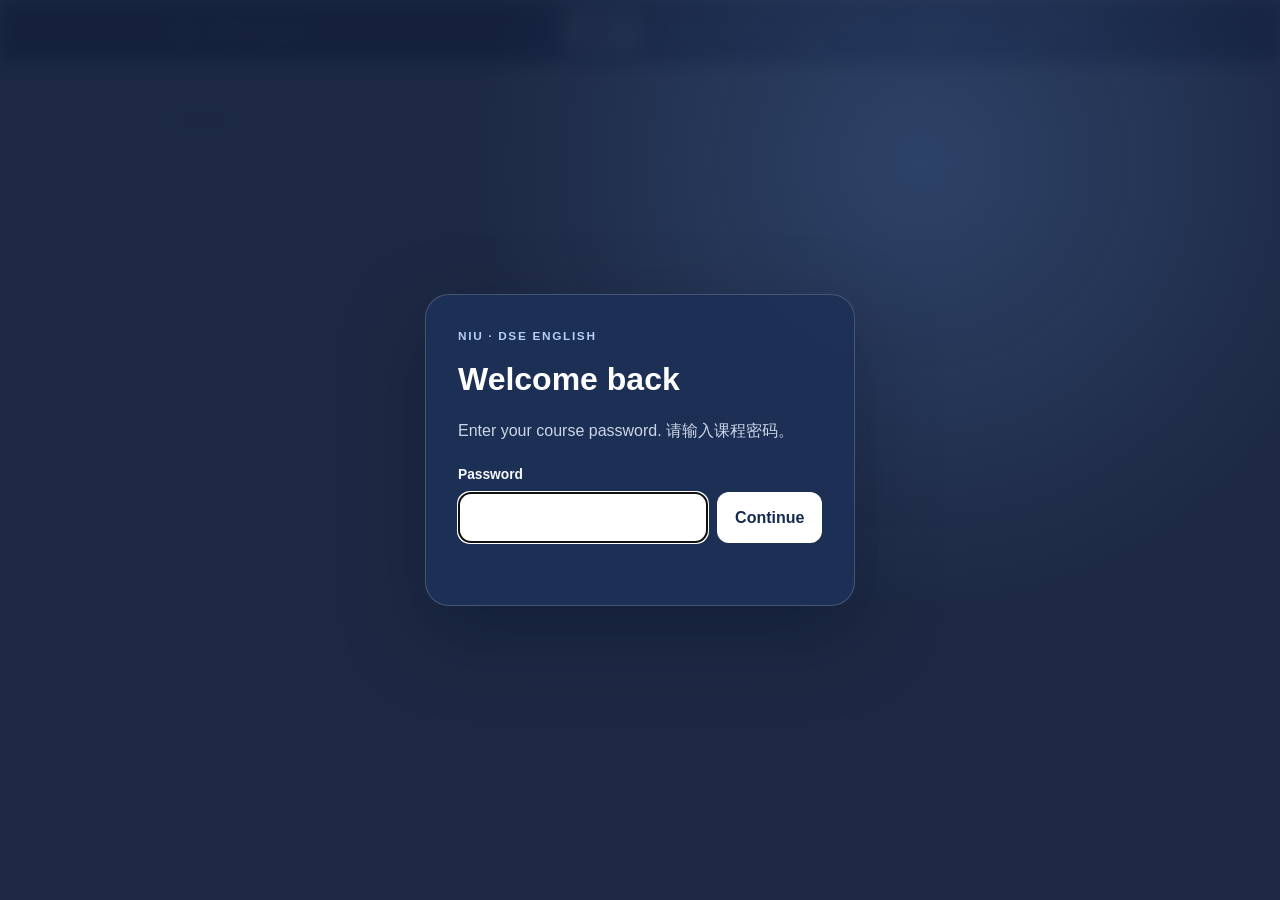
==== class/index.html @ cf3ea7a2 "Class 02: Extra Practice grammar section (book PDFs, weekly units, hand-in window), class handout im" ====
<!doctype html><html lang="en" class="access-pending"><head><meta charset="utf-8"><meta name="viewport" content="width=device-width,initial-scale=1"><title>Class · Niu · DSE English</title><link rel="icon" href="data:,"><meta name="robots" content="noindex,nofollow,noarchive"><link rel="stylesheet" href="../assets/gate.css?v=20261022a"><link rel="stylesheet" href="../assets/portal.css?v=20261023a"><link rel="stylesheet" href="../assets/print.css?v=20261022e"><script src="../assets/config.js?v=20261022a"></script><script src="../assets/gate.js?v=20261022a" defer></script><script src="../assets/app.js?v=20261022c" defer></script><script src="../assets/print.js?v=20261022e" defer></script><script src="../assets/class.js?v=20261023a" defer></script></head><body data-root="../" data-page="home"><main class="nd-page" id="app"><p class="nd-loading">Loading…</p></main></body></html>
---- assets/gate.css ----
html.access-pending body { visibility: hidden; }

body.access-locked { overflow: hidden; }
body.access-locked > *:not(.access-gate) {
  pointer-events: none;
  user-select: none;
  filter: blur(9px);
}

.access-gate {
  position: fixed;
  z-index: 9999;
  inset: 0;
  display: grid;
  place-items: center;
  padding: 22px;
  background:
    radial-gradient(circle at 72% 18%, rgba(88, 132, 196, .28), transparent 28rem),
    rgba(20, 33, 61, .96);
}

.access-card {
  width: min(430px, 100%);
  padding: 32px;
  border: 1px solid rgba(255,255,255,.18);
  border-radius: 24px;
  color: #f7f9fd;
  background: rgba(30, 48, 86, .96);
  box-shadow: 0 28px 80px rgba(4, 15, 35, .34);
}
.access-card .access-kicker {
  margin: 0 0 .5rem;
  color: #b7cdf2;
  font-size: .74rem;
  font-weight: 850;
  letter-spacing: .14em;
  text-transform: uppercase;
}
.access-card h1 { margin: 0; max-width: none; color: #fff; font-size: 2rem; }
.access-card > p { margin: .8rem 0 1.25rem; color: #cbd7e8; }
.access-card label { display: block; margin-bottom: .4rem; font-size: .86rem; font-weight: 800; }
.access-row { display: grid; grid-template-columns: minmax(0, 1fr) auto; gap: .6rem; }
.access-row input {
  width: 100%;
  min-height: 48px;
  border: 1px solid #8ca5c7;
  border-radius: 12px;
  padding: .72rem .85rem;
  color: #14243f;
  background: #fff;
  font: inherit;
}
.access-row button {
  min-height: 48px;
  border: 0;
  border-radius: 12px;
  padding: 0 1.1rem;
  color: #142a4f;
  background: #fff;
  font: inherit;
  font-weight: 800;
  cursor: pointer;
}
.access-error { min-height: 1.5em; margin: .55rem 0 0 !important; color: #ffd59a !important; font-size: .88rem; }

@media (max-width: 480px) {
  .access-card { padding: 26px 22px; }
  .access-row { grid-template-columns: 1fr; }
  .access-row button { width: 100%; }
}

@media print {
  .access-gate { display: none !important; }
}
---- assets/portal.css ----
/* Niu learner site · home, class records, practice and mock, task player, mistake log, vocabulary. */
:root { --ink: #1c2740; --muted: #5b6780; --paper: #f4f6fa; --surface: #fff; --line: #d6deeb; --accent: #2b5aa6; --accent-soft: #e6eefa; --warn: #8a611c; --warn-soft: #faf1dc; --good: #1f6b43; --good-soft: #e3f2e8; --bad: #9a2f2f; --bad-soft: #f8e7e5; }
* { box-sizing: border-box; }
[hidden] { display: none !important; }
html { scroll-behavior: smooth; }
body { margin: 0; color: var(--ink); background: var(--paper); font: 16px/1.6 -apple-system, BlinkMacSystemFont, "Segoe UI", "PingFang SC", "Microsoft YaHei", Arial, sans-serif; }
a { color: var(--accent); }
button, input, textarea, select { font: inherit; color: inherit; }

/* Header */
.nd-top { background: var(--ink); color: #fff; }
.nd-top-inner { max-width: 980px; margin: 0 auto; padding: 10px 20px; display: flex; flex-wrap: wrap; justify-content: space-between; align-items: center; gap: 8px 18px; }
.nd-brand { color: #fff; text-decoration: none; font-weight: 800; letter-spacing: .01em; }
.nd-brand span { color: #b7cdf2; font-weight: 600; }
.nd-nav { display: flex; flex-wrap: wrap; gap: 4px; }
.nd-nav a { display: flex; flex-direction: column; padding: 6px 12px; border-radius: 10px; color: #dbe5f5; text-decoration: none; font-size: 14px; font-weight: 700; line-height: 1.25; }
.nd-nav a small { font-size: 11px; font-weight: 600; opacity: .75; }
.nd-nav a:hover { background: rgba(255,255,255,.1); }
.nd-nav a[aria-current="page"] { background: #fff; color: var(--ink); }
.nd-preview { margin: 0; padding: 6px 20px; background: var(--warn-soft); color: var(--warn); font-size: 13px; font-weight: 700; text-align: center; }

/* Page */
.nd-page { max-width: 980px; margin: 0 auto; padding: 28px 20px 90px; }
.nd-back { margin: 0 0 18px; font-size: 14px; }
.nd-back a { text-decoration: none; font-weight: 700; }
.nd-kicker { margin: 0; color: var(--accent); font-size: 12px; font-weight: 800; letter-spacing: .14em; text-transform: uppercase; }
.nd-page h1 { margin: 6px 0 8px; font-size: clamp(26px, 5vw, 38px); line-height: 1.14; letter-spacing: -.02em; }
.nd-lead { margin: 0 0 8px; color: var(--muted); }
.nd-section { margin: 30px 0 0; padding: 24px 0 0; border-top: 2px solid var(--line); }
.nd-section > h2 { margin: 0 0 14px; font-size: 22px; }
.nd-section > h2 small { color: var(--muted); font-size: 14px; font-weight: 600; margin-left: 6px; }
.nd-sub { margin: 22px 0 10px; font-size: 16px; color: var(--muted); }
.nd-paper { margin: 14px 0; border: 1px solid var(--line); border-radius: 12px; padding: 4px 14px 10px; background: var(--surface); }
.nd-paper > summary { display: flex; align-items: center; justify-content: space-between; gap: 10px; cursor: pointer; list-style: none; }
.nd-paper > summary::-webkit-details-marker { display: none; }
.nd-paper > summary .nd-sub { margin: 10px 0; color: var(--ink); }
.nd-paper > summary::after { content: '▸'; color: var(--muted); }
.nd-paper[open] > summary::after { content: '▾'; }
.nd-paper-count { min-width: 26px; padding: 1px 8px; border-radius: 999px; background: var(--line); color: var(--muted); font-size: 12px; text-align: center; }
.nd-part { margin: 14px 0 8px; font-size: 14px; color: var(--muted); letter-spacing: .02em; }
.nd-empty { margin: 0; padding: 16px 18px; border: 1px dashed var(--line); border-radius: 12px; background: var(--surface); color: var(--muted); }
.nd-note { color: var(--muted); font-size: 14px; }
.nd-loading { color: var(--muted); }

/* Cards */
/* Tasks are listed one per row (the teacher prefers a vertical list to a card grid). */
.nd-cards { display: flex; flex-direction: column; border: 1px solid var(--line); border-radius: 12px; background: var(--surface); overflow: hidden; }
.nd-card { position: relative; display: grid; grid-template-columns: minmax(0, 1fr) auto; grid-template-areas: "kind go" "title go" "meta go"; column-gap: 14px; row-gap: 3px; padding: 12px 16px; border-bottom: 1px solid var(--line); min-width: 0; color: var(--ink); }
.nd-card:last-child { border-bottom: 0; }
.nd-card-link { text-decoration: none; }
.nd-card-link:hover { background: var(--accent-soft); }
.nd-card.is-locked { opacity: .65; }
.nd-card-kind { grid-area: kind; color: var(--accent); font-size: 11.5px; font-weight: 800; letter-spacing: .06em; text-transform: uppercase; }
.nd-card h3 { grid-area: title; margin: 0; font-size: 16px; line-height: 1.35; }
.nd-meta { grid-area: meta; margin: 0; color: var(--muted); font-size: 13.5px; display: flex; flex-wrap: wrap; gap: 6px; align-items: center; }
.nd-go { grid-area: go; align-self: center; color: var(--accent); font-weight: 800; font-size: 14px; white-space: nowrap; }
.nd-pill { display: inline-flex; padding: 2px 9px; border-radius: 999px; font-size: 12px; font-weight: 800; background: #edf1f7; color: var(--muted); }
.nd-pill.good { background: var(--good-soft); color: var(--good); }
.nd-pill.warn { background: var(--warn-soft); color: var(--warn); }
.nd-pill.bad { background: var(--bad-soft); color: var(--bad); }
.nd-tiles { display: flex; flex-direction: column; margin-top: 18px; border: 1px solid var(--line); border-radius: 12px; background: var(--surface); overflow: hidden; }
.nd-tile { display: grid; grid-template-columns: 64px minmax(0, 1fr); grid-template-areas: "num title" "num sub"; column-gap: 12px; align-items: center; padding: 12px 16px; border-bottom: 1px solid var(--line); color: var(--ink); text-decoration: none; }
.nd-tile:last-child { border-bottom: 0; }
.nd-tile:hover { background: var(--accent-soft); }
.nd-tile strong { grid-area: title; font-size: 16px; }
.nd-tile span { grid-area: sub; color: var(--muted); font-size: 13.5px; }
.nd-tile b { grid-area: num; color: var(--accent); font-size: 24px; line-height: 1.1; text-align: center; }

/* Buttons */
.nd-btn { display: inline-flex; flex-direction: column; align-items: flex-start; justify-content: center; min-height: 44px; padding: 7px 14px; border: 1px solid var(--accent); border-radius: 10px; background: var(--accent); color: #fff; font-size: 15px; font-weight: 750; line-height: 1.2; text-decoration: none; cursor: pointer; }
.nd-btn small { font-size: 12px; font-weight: 600; opacity: .85; margin-top: 2px; }
.nd-btn.alt { background: #fff; color: var(--accent); }
.nd-btn.quiet { border-color: var(--line); background: #fff; color: var(--ink); font-weight: 650; }
.nd-btn.danger { border-color: var(--bad); background: var(--bad); }
.nd-btn:hover { filter: brightness(1.06); }
.nd-btn:disabled, .nd-btn[aria-disabled="true"] { opacity: .5; cursor: default; filter: none; }
.nd-btn:focus-visible, .nd-log a:focus-visible, .nd-card-link:focus-visible, summary:focus-visible, .nd-chip:focus-visible { outline: 3px solid #d39a2b; outline-offset: 2px; }
.nd-actions { display: flex; flex-wrap: wrap; gap: 8px; margin-top: 8px; align-items: center; }
.nd-msg { min-height: 1.4em; margin: 8px 0 0; font-size: 14px; color: var(--muted); }
.nd-msg.error { color: var(--bad); }
.nd-msg.success { color: var(--good); font-weight: 700; }
.nd-progress { height: 6px; margin-top: 8px; border-radius: 99px; background: #e2e8f2; overflow: hidden; }
.nd-progress i { display: block; height: 100%; width: 0; background: var(--accent); transition: width .2s; }

/* Home: Class Logbook */
.nd-log { display: grid; gap: 10px; margin: 0; padding: 0; list-style: none; }
.nd-log a { display: grid; grid-template-columns: auto minmax(0, 1fr) auto; gap: 14px; align-items: center; padding: 16px 18px; border: 1px solid var(--line); border-radius: 14px; background: var(--surface); color: var(--ink); text-decoration: none; }
.nd-log a:hover { border-color: var(--accent); }
.nd-log .num { display: grid; place-items: center; width: 52px; height: 52px; border-radius: 12px; background: var(--accent-soft); color: var(--accent); font-weight: 850; font-size: 18px; }
.nd-log strong { display: block; font-size: 17px; }
.nd-log .date { display: block; color: var(--muted); font-size: 14px; }
.nd-log .go { color: var(--accent); font-weight: 800; }

/* Class page and rich text */
.nd-fold { border: 1px solid var(--line); border-radius: 14px; background: var(--surface); }
.nd-fold + .nd-fold { margin-top: 10px; }
.nd-fold > summary { padding: 14px 18px; cursor: pointer; font-weight: 750; }
.nd-fold > summary small { margin-right: 10px; color: var(--accent); font-size: 12px; font-weight: 800; letter-spacing: .08em; text-transform: uppercase; }
.nd-fold-body { padding: 0 18px 18px; }
.nd-rich h3 { margin: 22px 0 6px; font-size: 18px; }
.nd-rich h4 { margin: 18px 0 6px; font-size: 16px; }
.nd-rich p, .nd-rich ul, .nd-rich ol { margin: 8px 0; }
.nd-rich > :first-child { margin-top: 0; }
.nd-example { padding: 10px 14px; border-left: 3px solid var(--accent); border-radius: 0 8px 8px 0; background: var(--accent-soft); font-family: Georgia, "Times New Roman", serif; }
.nd-notes { margin: 8px 0 0; padding: 14px 16px; border-radius: 10px; background: #f7f9fc; border: 1px solid var(--line); font: 15px/1.6 ui-monospace, SFMono-Regular, Menlo, monospace; white-space: pre-wrap; overflow-wrap: anywhere; }
.nd-table { border-collapse: collapse; width: 100%; max-width: 560px; }
.nd-table th, .nd-table td { padding: 7px 12px; border: 1px solid var(--line); text-align: left; vertical-align: top; }
.nd-table th { width: 44%; background: #f7f9fc; font-weight: 700; }
.nd-memo { padding: 12px 16px; border: 1px solid var(--line); border-radius: 10px; background: #fbfcfe; }
.nd-prompt { margin: 10px 0; padding: 14px 18px; border-left: 4px solid var(--accent); border-radius: 0 10px 10px 0; background: var(--surface); font-family: Georgia, "Times New Roman", serif; font-size: 17px; }
.nd-prompt p { margin: 8px 0; }

/* Task player */
.nd-taskbar { position: sticky; top: 0; z-index: 20; display: flex; flex-wrap: wrap; gap: 6px 16px; align-items: center; margin: 14px -20px 18px; padding: 10px 20px; border-top: 1px solid var(--line); border-bottom: 1px solid var(--line); background: rgba(244,246,250,.96); font-size: 14px; color: var(--muted); }
.nd-taskbar b { color: var(--ink); }
.nd-taskbar .grow { flex: 1; }
.nd-banner { margin: 0 0 16px; padding: 14px 18px; border-radius: 12px; background: var(--good-soft); color: var(--good); font-weight: 700; }
.nd-banner.warn { background: var(--warn-soft); color: var(--warn); }
.nd-banner.bad { background: var(--bad-soft); color: var(--bad); }
.nd-banner small { display: block; font-weight: 500; color: var(--ink); margin-top: 4px; }
.nd-block { margin: 16px 0; }
.nd-block.nd-rich { padding: 18px 20px; border: 1px solid var(--line); border-radius: 14px; background: var(--surface); }
.nd-audio { padding: 16px 18px; border: 1px solid var(--line); border-radius: 14px; background: var(--surface); }
.nd-audio-head { display: flex; flex-wrap: wrap; gap: 8px; align-items: center; margin-bottom: 10px; font-weight: 750; }
.nd-audio audio, .nd-speak audio { width: 100%; margin-top: 4px; }
.nd-once { display: flex; flex-wrap: wrap; align-items: center; gap: 10px 14px; }
.nd-once .nd-progress { flex: 1 1 200px; height: 10px; margin: 0; }
.nd-pages > summary { cursor: pointer; font-weight: 750; padding: 12px 18px; }
.nd-pages { border: 1px solid var(--line); border-radius: 14px; background: var(--surface); }
.nd-pages-body { padding: 0 12px 12px; }
.nd-pages-body img { display: block; width: 100%; max-width: 860px; margin: 0 auto 10px; border: 1px solid var(--line); border-radius: 6px; }

.nd-q { margin: 12px 0; padding: 16px 18px; border: 1px solid var(--line); border-radius: 14px; background: var(--surface); }
.nd-q legend, .nd-q .nd-prompt-line { padding: 0; margin: 0 0 10px; font-weight: 650; }
fieldset.nd-q { min-width: 0; }
.nd-n { display: inline-grid; place-items: center; min-width: 28px; height: 28px; margin-right: 8px; padding: 0 7px; border-radius: 8px; background: var(--accent-soft); color: var(--accent); font-size: 13px; font-weight: 850; vertical-align: middle; }
.nd-optional { margin-left: 6px; color: var(--muted); font-size: 13px; font-weight: 600; }
.nd-opt { display: flex; gap: 10px; align-items: flex-start; padding: 9px 12px; margin: 6px 0; border: 1px solid var(--line); border-radius: 10px; cursor: pointer; }
.nd-opt:has(input:checked) { border-color: var(--accent); background: var(--accent-soft); }
.nd-opt input { margin-top: 5px; }
.nd-letter { font-weight: 800; color: var(--accent); }
.nd-gap { display: flex; align-items: baseline; gap: 4px; }
.nd-gap-line { flex: 1; line-height: 2.3; }
.nd-gap input { width: min(100%, 22em); padding: 5px 9px; border: 0; border-bottom: 2px solid var(--accent); border-radius: 6px 6px 0 0; background: #f4f7fc; }
.nd-q textarea, .nd-q input[type=text] { max-width: 100%; }
.nd-q textarea { display: block; width: 100%; padding: 10px 12px; border: 1px solid var(--line); border-radius: 10px; line-height: 1.7; resize: vertical; background: #fff; }
.nd-q textarea:focus, .nd-gap input:focus, .nd-field input:focus, .nd-field textarea:focus { outline: 2px solid var(--accent); outline-offset: 1px; }
.nd-q :disabled { background: #f1f3f7; color: var(--ink); opacity: 1; -webkit-text-fill-color: var(--ink); }
.nd-count { margin: 6px 0 0; color: var(--muted); font-size: 13px; text-align: right; }
.nd-count.ok { color: var(--good); font-weight: 700; }
.nd-or { margin: 14px 0; text-align: center; color: var(--muted); font-size: 13px; font-weight: 800; letter-spacing: .1em; }

/* Recorder and uploads */
.nd-speak-panel { display: grid; gap: 10px; }
.nd-speak-hidden { color: var(--muted); font-style: italic; font-weight: 500; }
.nd-rec { display: flex; flex-wrap: wrap; align-items: center; gap: 10px 14px; padding: 12px 14px; border-radius: 12px; background: var(--bad-soft); }
.nd-rec-dot { width: 14px; height: 14px; border-radius: 50%; background: #c62828; animation: nd-pulse 1s infinite; }
@keyframes nd-pulse { 50% { opacity: .25; } }
.nd-rec-time { font: 700 20px/1 ui-monospace, SFMono-Regular, Menlo, monospace; }
.nd-level { flex: 1 1 120px; height: 8px; border-radius: 99px; background: rgba(0,0,0,.1); overflow: hidden; }
.nd-level i { display: block; height: 100%; width: 0; background: #c62828; }
.nd-prep { padding: 12px 14px; border-radius: 12px; background: var(--warn-soft); color: var(--warn); font-weight: 700; display: flex; flex-wrap: wrap; gap: 10px 14px; align-items: center; }
.nd-saved { display: flex; flex-wrap: wrap; gap: 8px; align-items: center; font-size: 14px; }
.nd-filepick { position: relative; overflow: hidden; }
.nd-filepick input { position: absolute; inset: 0; width: 100%; height: 100%; opacity: 0; cursor: pointer; }
.nd-drop { display: grid; place-items: center; gap: 4px; padding: 20px 14px; border: 2px dashed #b9c8de; border-radius: 12px; background: #fbfcfe; text-align: center; cursor: pointer; position: relative; }
.nd-drop input { position: absolute; width: 1px; height: 1px; opacity: 0; }
.nd-drop strong { font-size: 15px; }
.nd-drop span { color: var(--muted); font-size: 13px; }
.nd-files { display: grid; gap: 4px; margin: 0 0 10px; padding: 0; list-style: none; font-size: 14px; }
.nd-files li { display: flex; justify-content: space-between; align-items: center; gap: 10px; padding: 6px 10px; border-radius: 8px; background: #f1f4f9; }
.nd-files li span:first-child { overflow-wrap: anywhere; }
.nd-linkbtn { border: 0; background: none; padding: 0; color: var(--accent); font-weight: 700; cursor: pointer; text-decoration: underline; }

/* Feedback */
.nd-verdict { margin: 12px 0 0; padding: 10px 14px; border-radius: 10px; background: #f4f7fc; font-size: 15px; }
.nd-verdict.correct { background: var(--good-soft); }
.nd-verdict.wrong, .nd-verdict.blank { background: var(--bad-soft); }
.nd-verdict.partial { background: var(--warn-soft); }
.nd-verdict.evaluated { background: #eef3fb; border-left: 4px solid var(--accent); }
.nd-verdict p { margin: 4px 0; }
.nd-verdict .label { font-weight: 800; }
.nd-result { margin: 0 0 18px; padding: 18px 20px; border: 1px solid var(--line); border-radius: 14px; background: var(--surface); }
.nd-result h2 { margin: 0 0 6px; font-size: 20px; }
.nd-score { font-size: 28px; font-weight: 850; color: var(--accent); }
.nd-pre { white-space: pre-wrap; overflow-wrap: anywhere; }
.nd-submit { margin-top: 26px; padding-top: 20px; border-top: 2px solid var(--line); }

/* Mistake log */
.nd-chips { display: flex; flex-wrap: wrap; gap: 8px; margin: 14px 0 0; }
.nd-chip { padding: 6px 14px; border: 1px solid var(--line); border-radius: 999px; background: var(--surface); font-size: 14px; font-weight: 700; cursor: pointer; }
.nd-chip[aria-pressed="true"] { border-color: var(--accent); background: var(--accent); color: #fff; }
.nd-mistake { margin: 12px 0; padding: 16px 18px; border: 1px solid var(--line); border-left: 4px solid var(--bad); border-radius: 12px; background: var(--surface); }
.nd-mistake.is-cleared { border-left-color: var(--good); }
.nd-mistake h3 { margin: 0 0 4px; font-size: 16px; }
.nd-mistake .ctx { margin: 8px 0; }
.nd-mistake dl { display: grid; grid-template-columns: auto minmax(0, 1fr); gap: 4px 12px; margin: 10px 0; }
.nd-mistake dt { color: var(--muted); font-size: 13px; font-weight: 800; }
.nd-mistake dd { margin: 0; white-space: pre-wrap; overflow-wrap: anywhere; }
.nd-mistake dd.bad { color: var(--bad); }
.nd-mistake dd.good { color: var(--good); font-weight: 650; }
.nd-retry { display: flex; flex-wrap: wrap; gap: 8px; align-items: flex-start; margin-top: 10px; }
.nd-retry textarea, .nd-retry input { flex: 1 1 260px; min-height: 44px; padding: 9px 12px; border: 1px solid var(--line); border-radius: 10px; }

/* Vocabulary */
.nd-field { display: block; font-size: 13px; font-weight: 700; color: var(--muted); }
.nd-field input, .nd-field textarea { display: block; width: 100%; margin-top: 4px; padding: 9px 12px; border: 1px solid var(--line); border-radius: 10px; font-size: 15px; font-weight: 400; color: var(--ink); background: #fff; }
.nd-form { display: grid; grid-template-columns: repeat(auto-fit, minmax(220px, 1fr)); gap: 12px; padding: 16px 18px; border: 1px solid var(--line); border-radius: 14px; background: var(--surface); }
.nd-form .wide { grid-column: 1 / -1; }
.nd-search { width: 100%; max-width: 360px; padding: 9px 14px; border: 1px solid var(--line); border-radius: 999px; background: #fff; }
.nd-wordtable { width: 100%; border-collapse: collapse; margin: 8px 0; font-size: 14.5px; background: var(--surface); border: 1px solid var(--line); border-radius: 10px; overflow: hidden; }
.nd-wordtable th, .nd-wordtable td { padding: 8px 10px; border-bottom: 1px solid var(--line); text-align: left; vertical-align: top; }
.nd-wordtable th { background: var(--paper); font-size: 12.5px; color: var(--muted); }
.nd-wordtable td.ex { color: var(--muted); font-family: Georgia, "Times New Roman", serif; }
.nd-wordtable small { color: var(--muted); }
.nd-wordtable .ck { width: 64px; text-align: center; white-space: nowrap; }
.nd-wordtable .ck input, .nd-check input { width: 18px; height: 18px; vertical-align: middle; accent-color: var(--accent); }
.nd-wordtable tr.is-known td:not(.ck) { color: var(--muted); }
.nd-wordtable tr.is-known strong { text-decoration: line-through; text-decoration-color: rgba(0,0,0,.25); }
.nd-check { display: inline-flex; gap: 6px; align-items: center; cursor: pointer; }
@media (max-width: 640px) { .nd-wordtable thead { display: none; } .nd-wordtable tr { display: block; padding: 8px 10px; border-bottom: 1px solid var(--line); } .nd-wordtable td { display: block; padding: 2px 0; border: 0; } .nd-wordtable td.ck { float: right; width: auto; margin-left: 10px; } }
.nd-words { display: grid; gap: 8px; margin: 0; padding: 0; list-style: none; }
.nd-word { display: grid; grid-template-columns: minmax(0, 1fr) auto; gap: 4px 14px; padding: 12px 16px; border: 1px solid var(--line); border-radius: 12px; background: var(--surface); }
.nd-word.is-known { background: #f6f8fb; }
.nd-word.is-known .w { color: var(--muted); }
.nd-word .w { font-size: 17px; font-weight: 800; }
.nd-word .pos { color: var(--muted); font-size: 13px; font-style: italic; margin: 0 6px; }
.nd-word .ex { grid-column: 1 / -1; color: var(--muted); font-family: Georgia, "Times New Roman", serif; }
.nd-word .tools { display: flex; gap: 12px; align-items: center; font-size: 13px; }
.nd-word label { display: inline-flex; gap: 5px; align-items: center; font-weight: 700; color: var(--muted); cursor: pointer; }

@media (max-width: 600px) {
  .nd-page { padding: 20px 16px 80px; }
  .nd-taskbar { margin: 12px -16px 16px; padding: 8px 16px; }
  .nd-log a { grid-template-columns: auto minmax(0, 1fr); }
  .nd-log .go { display: none; }
  .nd-top-inner { padding: 8px 12px; }
  .nd-nav { flex-wrap: nowrap; width: 100%; overflow-x: auto; gap: 2px; }
  .nd-nav a { padding: 6px 9px; font-size: 13px; white-space: nowrap; }
  .nd-nav a small { display: none; }
  .nd-actions .nd-btn { flex: 1 1 140px; }
  .nd-q, .nd-block.nd-rich { padding: 14px; }
}
@media print {
  .nd-top, .nd-preview, .nd-taskbar, .nd-actions, .nd-submit, .nd-back, .nd-audio, .nd-speak-panel, .nd-drop, .nd-chips, .nd-retry, .no-print { display: none !important; }
  body { background: #fff; }
  .nd-q, .nd-block.nd-rich, .nd-fold { border-color: #999; break-inside: avoid; }
  details.nd-fold > .nd-fold-body { display: block; }
}

/* Questions as web pages (2026-10-16): typed sheets, folded documents, figures */
.nd-block.nd-sheet { padding: 2px 4px; border: 0; background: none; }
.nd-block.nd-sheet h3 { margin-top: 6px; }
.nd-given { text-decoration: underline; font-style: italic; }
.nd-paper-mode [data-blocks] .nd-file { display: none; }
.nd-paper-reviewed > textarea, .nd-paper-reviewed > input { display: none; }
.nd-paper-reviewed .nd-gap-line > input { display: none; }
.nd-error-span { color: #b42318; text-decoration: underline wavy; }
.nd-fix-span { color: #175cd3; }
.nd-file-preview { width: min(92vw, 1000px); max-height: 90vh; border: 1px solid var(--line); border-radius: 12px; }
.nd-file-preview img { display: block; max-width: 100%; height: auto; }
.nd-file-preview iframe { display: block; width: 100%; height: 70vh; border: 0; }
.nd-file-preview::backdrop { background: #0008; }
.nd-doc { border: 1px solid var(--line); border-radius: 14px; background: var(--surface); }
.nd-doc > summary { cursor: pointer; font-weight: 750; padding: 12px 18px; }
.nd-doc-body { padding: 0 20px 18px; }
.nd-rich table { border-collapse: collapse; width: 100%; margin: 8px 0; }
.nd-rich th, .nd-rich td { border: 1px solid var(--line); padding: 6px 10px; text-align: left; vertical-align: top; overflow-wrap: anywhere; }
.nd-figure .nd-pages-body img { max-width: 620px; }
/* Reading passages keep the paper's printed lines: one <li> per printed line, data-n where a number is printed */
.nd-lines { list-style: none; margin: 8px 0 12px; padding: 0 0 0 3.2em; }
.nd-lines li { position: relative; line-height: 1.75; }
.nd-lines li.nd-pstart { margin-top: 0.7em; }
.nd-lines li[data-n]::before { content: attr(data-n); position: absolute; left: -3.2em; width: 2.4em; text-align: right; color: var(--muted); font-size: 0.85em; font-variant-numeric: tabular-nums; }
.nd-doc-body .nd-src { color: var(--muted); font-size: 13px; }
.nd-rich figure { margin: 10px 0; }
@media (max-width: 600px) { .nd-lines { padding-left: 2.4em; } .nd-lines li[data-n]::before { left: -2.4em; width: 1.8em; } }

/* Extra Practice · Grammar (2026-10-23): weekly units, hand-in window, records and the in-page file viewer. */
.nd-list { list-style: none; margin: 8px 0; padding: 0; }
.nd-list > li { display: flex; justify-content: space-between; align-items: center; gap: 12px; padding: 10px 0; border-top: 1px solid var(--line); }
.nd-list > li:first-child { border-top: 0; }
.nd-list small { color: var(--muted); }
.nd-records > li { display: block; }
.nd-record-head { display: flex; flex-wrap: wrap; align-items: center; gap: 8px; }
.nd-viewer { margin: 14px 0; border: 1px solid var(--line); border-radius: 14px; background: var(--surface); overflow: hidden; }
.nd-viewer-head { display: flex; justify-content: space-between; align-items: center; gap: 10px; padding: 10px 14px; border-bottom: 1px solid var(--line); }
.nd-viewer iframe { display: block; width: 100%; height: 78vh; border: 0; background: #fff; }
.nd-viewer img { display: block; max-width: 100%; margin: 0 auto; }
.nd-rich img.nd-page-img { display: block; width: 100%; max-width: 860px; margin: 8px auto 12px; border: 1px solid var(--line); border-radius: 6px; background: #fff; min-height: 80px; }
/* Forum-style reading text with line numbers (2021 Text 4), typed from the paper. */
.nd-forum-wrap { overflow-x: auto; margin: 10px 0 16px; }
.nd-forum { width: 100%; border-collapse: collapse; font-size: 15px; line-height: 1.45; }
.nd-forum th, .nd-forum td { vertical-align: top; padding: 2px 8px; text-align: left; }
.nd-forum th.subj { font-weight: 800; padding-top: 8px; }
.nd-forum th.uh, .nd-forum th.ph { font-size: 12px; color: var(--muted); border-bottom: 1px solid var(--line); }
.nd-forum td.user { width: 118px; font-weight: 700; font-size: 13px; }
.nd-forum td.lnno { width: 28px; text-align: right; color: var(--muted); font-size: 12px; }
.nd-forum tr.first td { border-top: 1px solid var(--line); padding-top: 8px; }
---- assets/print.css ----
/* Compact paper layout; printing changes neither stored answers nor release gates. */
.nd-print-value { display: none; }
@media print {
  @page { size: A4; margin: 8mm 10mm; }
  html, body { background: #fff !important; color: #111 !important; }
  body { font-size: 10.2pt !important; line-height: 1.28 !important; }
  .nd-page { width: auto !important; max-width: none !important; padding: 0 !important; margin: 0 !important; }
  .nd-top, .nd-preview, .nd-taskbar, .nd-actions, .nd-submit, .nd-back, .nd-chips,
  .nd-retry, .nd-drop, .nd-progress, .nd-rec, .nd-filepick, .nd-files, .nd-file,
  .nd-search, .nd-check, .nd-word .tools, .nd-method, .nd-submission-method,
  .nd-kicker, .nd-banner, .nd-count, .nd-msg, .nd-audio, .nd-speak-panel,
  [data-method], [data-paper-upload], [data-no-print], .no-print,
  button, input[type="file"], audio, video, .nd-print-control { display: none !important; }
  .nd-page h1 { font-size: 14pt !important; line-height: 1.15 !important; margin: 0 0 4pt !important; }
  h2, h3, h4, summary, legend, .nd-prompt-line { break-after: avoid; }
  .nd-page h2, .nd-rich h3 { font-size: 11.5pt !important; margin: 6pt 0 3pt !important; }
  .nd-rich h4, .nd-sub, .nd-part { font-size: 10.2pt !important; margin: 5pt 0 2pt !important; }
  p, .nd-rich p, .nd-rich ul, .nd-rich ol { margin: 2pt 0 !important; orphans: 2; widows: 2; }
  ul, ol { padding-left: 16pt; }
  a { color: inherit !important; text-decoration: none !important; }
  details, .nd-q, .nd-block, .nd-fold, .nd-doc, .nd-pages, .nd-section, .nd-rich,
  .nd-result, .nd-verdict, .nd-mistake, .nd-cards, .nd-notes, .nd-prompt, .nd-memo {
    max-height: none !important; height: auto; overflow: visible !important;
    border-radius: 0 !important; box-shadow: none !important; background: none !important;
    break-inside: auto !important;
  }
  details { border: 0 !important; margin: 3pt 0 !important; padding: 0 !important; }
  details > summary { display: block !important; list-style: none !important; padding: 2pt 0 !important; font-size: 10.5pt !important; }
  details > summary::-webkit-details-marker { display: none !important; }
  details > summary::after { content: none !important; }
  details > :not(summary) { display: block; }
  .nd-fold-body, .nd-doc-body, .nd-pages-body { padding: 0 !important; }
  .nd-section { border-top: .5pt solid #999 !important; margin: 4pt 0 0 !important; padding: 3pt 0 0 !important; }
  .nd-block, .nd-block.nd-rich, .nd-q, .nd-mistake { margin: 3pt 0 !important; padding: 2pt 0 !important; border: 0 !important; }
  .nd-q { border: 0 !important; }
  .nd-q.nd-print-short { break-inside: avoid !important; }
  .nd-q legend, .nd-q .nd-prompt-line { margin: 0 0 2pt !important; }
  .nd-n { min-width: 15pt !important; height: auto !important; padding: 0 !important; margin-right: 4pt !important; color: #111 !important; background: none !important; font-size: 9.3pt !important; }
  .nd-opt { gap: 5pt !important; border: 0 !important; padding: 1pt 0 !important; margin: 1pt 0 !important; background: none !important; break-inside: avoid; }
  .nd-letter { color: #111 !important; }
  .nd-gap { display: block !important; }
  .nd-gap-line { line-height: 1.45 !important; }
  .nd-print-value { color: #111 !important; white-space: pre-wrap; overflow-wrap: anywhere; }
  .nd-print-guide { display: block !important; font-size: 8.5pt !important; }
  .nd-print-inline { display: inline !important; min-width: 90pt; border-bottom: .5pt solid #666; padding: 0 3pt; }
  .nd-print-inline.nd-print-empty { display: inline-block !important; width: 100pt; min-height: 12pt; }
  .nd-print-answer { display: block !important; margin: 3pt 0 !important; padding: 2pt 0 !important; height: auto !important; max-height: none !important; overflow: visible !important; break-inside: auto !important; }
  .nd-print-mark { display: inline-block !important; width: 10pt; flex: 0 0 10pt; font: 10pt/1.3 Arial, sans-serif !important; }
  .nd-print-empty.nd-print-short-space { min-height: 24pt !important; border-bottom: .5pt solid #aaa; }
  .nd-extra-task .nd-print-empty.nd-print-short-space { min-height: 12pt !important; }
  .nd-extra-task .nd-q { margin: 1pt 0 !important; padding: .5pt 0 !important; }
  .nd-extra-task .nd-print-answer { margin: 2pt 0 !important; padding: 1pt 0 !important; }
  /* A single writing rule beside each short prompt; table borders already supply structure. */
  .nd-extra-task .nd-q .nd-prompt-line { font-weight: 400 !important; }
  .nd-print-blank .nd-extra-task .nd-print-short-answer { display: flex !important; align-items: baseline; flex-wrap: wrap; column-gap: 5pt; row-gap: 0; }
  .nd-print-blank .nd-extra-task .nd-print-short-answer .nd-prompt-line { flex: 0 1 auto; margin: 0 !important; }
  .nd-print-blank .nd-extra-task .nd-print-short-answer .nd-print-answer { flex: 1 1 100pt; min-width: 85pt; min-height: 12pt !important; margin: 0 !important; padding: 0 !important; }
  .nd-print-blank .nd-extra-task td .nd-print-short-answer { display: block !important; }
  .nd-extra-task table { margin: 3pt 0 !important; }
  .nd-extra-task th, .nd-extra-task td { padding: 2pt 4pt !important; }
  .nd-extra-task .nd-flow { break-inside: avoid !important; }
  .nd-extra-task .nd-q legend { font-weight: 400 !important; }
  .nd-extra-task td .nd-q:last-child .nd-print-empty { border-bottom: 0 !important; }

  .nd-print-empty.nd-print-long-space { min-height: 52pt !important; border-bottom: .5pt solid #aaa; }
  .nd-print-columns { columns: 2; column-gap: 6mm; column-rule: .4pt solid #ddd; }
  .nd-count, .nd-optional, .nd-or, .nd-note { font-size: 8.5pt !important; margin: 2pt 0 !important; }
  .nd-count:empty, .nd-msg:empty { display: none !important; }
  .nd-verdict, .nd-result { border: .5pt solid #aaa !important; margin: 2pt 0 !important; padding: 3pt 4pt !important; font-size: 9.4pt !important; color: #111 !important; }
  .nd-verdict p { margin: 1.5pt 0 !important; }
  .nd-verdict .label { font-weight: 700 !important; }
  .nd-result { border: 0 !important; border-bottom: .5pt solid #aaa !important; padding: 0 0 3pt !important; }
  .nd-result h2 { display: none !important; }
  .nd-score { font-size: 11pt !important; margin: 0 !important; }
  .nd-pre, .nd-notes { white-space: pre-wrap !important; overflow-wrap: anywhere !important; font-size: inherit !important; }
  .nd-notes, .nd-example, .nd-prompt, .nd-memo { padding: 3pt 6pt !important; margin: 3pt 0 !important; }
  .nd-example, .nd-prompt { font-size: inherit !important; border: 0 !important; }
  .nd-lines { padding-left: 25pt !important; margin: 3pt 0 5pt !important; }
  .nd-lines li { line-height: 1.35 !important; }
  .nd-lines li.nd-pstart { margin-top: 5pt !important; }
  table, .nd-table, .nd-wordtable { width: 100% !important; max-width: none !important; border-collapse: collapse !important; font-size: 9pt !important; overflow: visible !important; break-inside: auto !important; }
  thead, .nd-wordtable thead { display: table-header-group !important; }
  tbody { display: table-row-group !important; }
  tr, .nd-wordtable tr { display: table-row !important; break-inside: avoid; }
  th, td, .nd-table th, .nd-table td, .nd-rich th, .nd-rich td, .nd-wordtable th, .nd-wordtable td { display: table-cell !important; float: none !important; padding: 3pt 4pt !important; border-color: #aaa !important; }
  .nd-wordtable .ck { display: none !important; }
  img, .nd-pages-body img, .nd-figure .nd-pages-body img { max-width: 100% !important; width: auto !important; max-height: 235mm; object-fit: contain; margin: 3pt auto !important; border: 0 !important; break-inside: avoid; }
  .nd-card, .nd-log a, .nd-word { padding: 4pt 0 !important; margin: 0 !important; border-radius: 0 !important; break-inside: avoid; }
  .nd-card h3, .nd-log strong, .nd-word .w { font-size: 10.5pt !important; }
  .nd-meta, .nd-word .pos, .nd-word .ex { font-size: 9pt !important; }
  .nd-print-blank .nd-verdict, .nd-print-blank .nd-result, .nd-print-blank .nd-banner,
  .nd-print-blank [data-print-feedback], .nd-print-blank .nd-paper-review,
  .nd-print-blank .nd-review, .nd-print-blank .nd-count { display: none !important; }
}
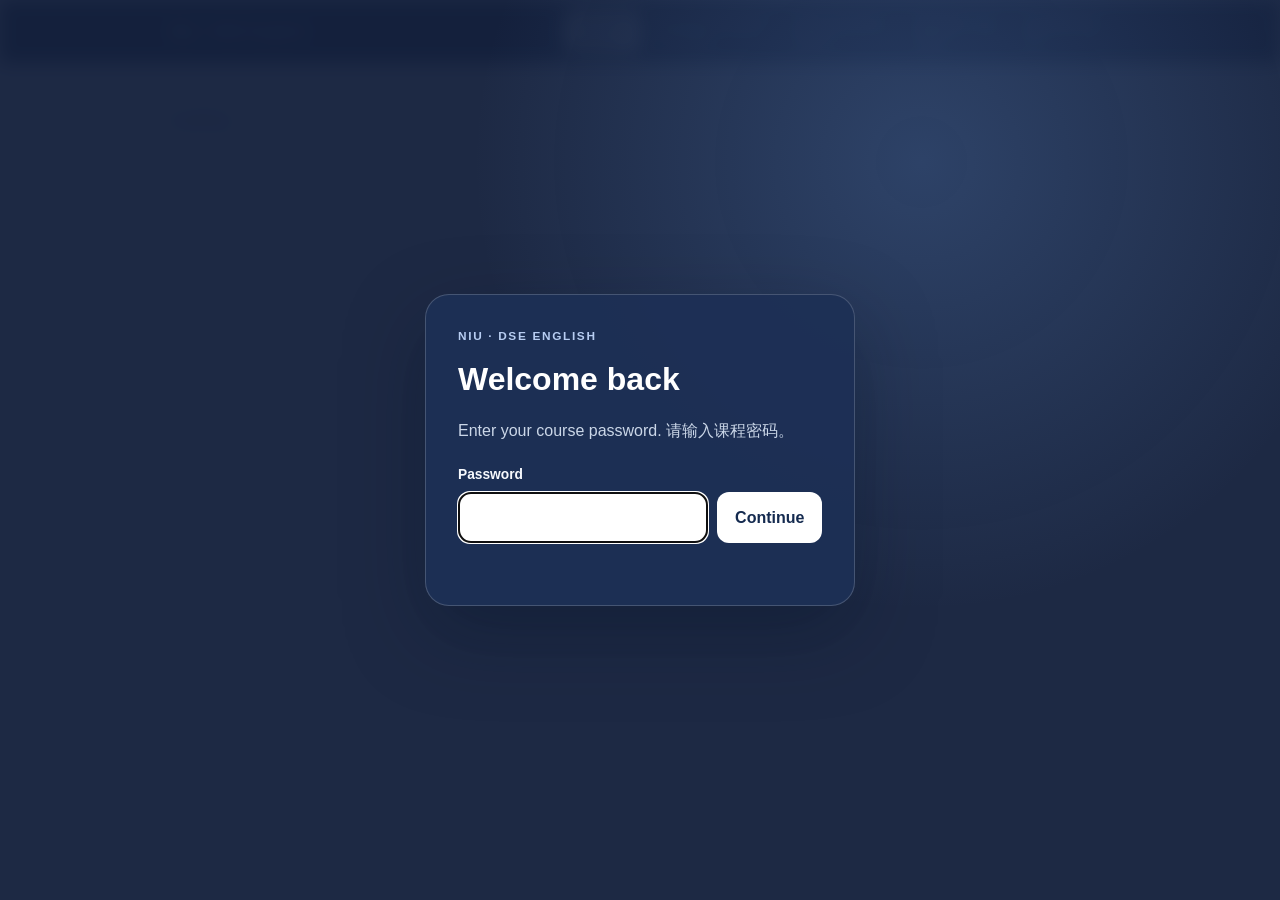
==== commit e4b73e51: "Keep class writing examples independently collapsed" ====
--- a/class/index.html
+++ b/class/index.html
@@ -1 +1 @@
-<!doctype html><html lang="en" class="access-pending"><head><meta charset="utf-8"><meta name="viewport" content="width=device-width,initial-scale=1"><title>Class · Niu · DSE English</title><link rel="icon" href="data:,"><meta name="robots" content="noindex,nofollow,noarchive"><link rel="stylesheet" href="../assets/gate.css?v=20261022a"><link rel="stylesheet" href="../assets/portal.css?v=20261023a"><link rel="stylesheet" href="../assets/print.css?v=20261022e"><script src="../assets/config.js?v=20261022a"></script><script src="../assets/gate.js?v=20261022a" defer></script><script src="../assets/app.js?v=20261022c" defer></script><script src="../assets/print.js?v=20261022e" defer></script><script src="../assets/class.js?v=20261023a" defer></script></head><body data-root="../" data-page="home"><main class="nd-page" id="app"><p class="nd-loading">Loading…</p></main></body></html>
+<!doctype html><html lang="en" class="access-pending"><head><meta charset="utf-8"><meta name="viewport" content="width=device-width,initial-scale=1"><title>Class · Niu · DSE English</title><link rel="icon" href="data:,"><meta name="robots" content="noindex,nofollow,noarchive"><link rel="stylesheet" href="../assets/gate.css?v=20261022a"><link rel="stylesheet" href="../assets/portal.css?v=niu-grammar-20261105"><link rel="stylesheet" href="../assets/print.css?v=niu-grammar-20261105"><script src="../assets/config.js?v=20261022a"></script><script src="../assets/gate.js?v=20261022a" defer></script><script src="../assets/app.js?v=20261022c" defer></script><script src="../assets/print.js?v=20261024c" defer></script><script src="../assets/class.js?v=writing-demo-20261105" defer></script></head><body data-root="../" data-page="home"><main class="nd-page" id="app"><p class="nd-loading">Loading…</p></main></body></html>
--- a/assets/portal.css
+++ b/assets/portal.css
@@ -132,18 +132,45 @@
 
 .nd-q { margin: 12px 0; padding: 16px 18px; border: 1px solid var(--line); border-radius: 14px; background: var(--surface); }
 .nd-q legend, .nd-q .nd-prompt-line { padding: 0; margin: 0 0 10px; font-weight: 650; }
-fieldset.nd-q { min-width: 0; }
+fieldset.nd-q { min-width: 0; display: flow-root; }
+/* The question sits inside its box, not on the box's border. */
+fieldset.nd-q > legend { float: left; width: 100%; }
+fieldset.nd-q > legend + * { clear: both; }
+.nd-mc-inline .nd-opt { display: inline-flex; margin: 4px 8px 4px 0; padding: 7px 14px 7px 12px; }
 .nd-n { display: inline-grid; place-items: center; min-width: 28px; height: 28px; margin-right: 8px; padding: 0 7px; border-radius: 8px; background: var(--accent-soft); color: var(--accent); font-size: 13px; font-weight: 850; vertical-align: middle; }
 .nd-optional { margin-left: 6px; color: var(--muted); font-size: 13px; font-weight: 600; }
 .nd-opt { display: flex; gap: 10px; align-items: flex-start; padding: 9px 12px; margin: 6px 0; border: 1px solid var(--line); border-radius: 10px; cursor: pointer; }
 .nd-opt:has(input:checked) { border-color: var(--accent); background: var(--accent-soft); }
 .nd-opt input { margin-top: 5px; }
 .nd-letter { font-weight: 800; color: var(--accent); }
-.nd-gap { display: flex; align-items: baseline; gap: 4px; }
+.nd-gap { display: flex; flex-wrap: wrap; align-items: baseline; gap: 4px; }
 .nd-gap-line { flex: 1; line-height: 2.3; }
-.nd-gap input { width: min(100%, 22em); padding: 5px 9px; border: 0; border-bottom: 2px solid var(--accent); border-radius: 6px 6px 0 0; background: #f4f7fc; }
+.nd-gap > .nd-verdict { flex: 1 0 100%; }
+.nd-gap input { width: min(100%, 22em); padding: 5px 9px; border: 0; border-bottom: 2px solid var(--accent); border-radius: 6px 6px 0 0; background: #f4f7fc; line-height: 1.5; }
+.nd-gap-mid input { width: min(100%, 13em); }
 .nd-q textarea, .nd-q input[type=text] { max-width: 100%; }
 .nd-q textarea { display: block; width: 100%; padding: 10px 12px; border: 1px solid var(--line); border-radius: 10px; line-height: 1.7; resize: vertical; background: #fff; }
+.nd-q textarea.nd-grow { resize: none; overflow: hidden; min-height: 46px; }
+.nd-q-bare { display: flex; flex-wrap: wrap; align-items: flex-start; gap: 6px 4px; }
+.nd-q-bare > .nd-n { margin-top: 9px; }
+.nd-q-bare > textarea { flex: 1 1 240px; width: auto; }
+.nd-q-bare > .nd-verdict { flex: 1 0 100%; }
+/* The parts of one question, or a run of note-sheet blanks, share one box. */
+.nd-qgroup { margin: 12px 0; padding: 4px 18px; border: 1px solid var(--line); border-radius: 14px; background: var(--surface); }
+.nd-qgroup > .nd-q { margin: 0; padding: 12px 0; border: 0; border-top: 1px solid #e7ecf4; border-radius: 0; background: none; }
+.nd-qgroup > :first-child { border-top: 0; }
+.nd-qgroup > .nd-block.nd-rich { margin: 0; padding: 12px 0 4px; border: 0; border-radius: 0; background: none; }
+.nd-q-bare > .nd-n { min-width: 3.6em; }
+.nd-qgroup-notes > .nd-q { padding: 6px 0; border-top: 0; }
+/* Keep the parts of a question continuous on screen, including flow-chart arrows. */
+@media screen {
+  .nd-qgroup > .nd-q { border-top: 0; }
+  .nd-qgroup > .nd-q + .nd-block.nd-sheet { padding: 0 0 0 44px; }
+  .nd-qgroup > .nd-q + .nd-block.nd-sheet > p { margin: 0; }
+  .nd-qgroup > .nd-block.nd-sheet + .nd-gap { padding-top: 4px; }
+  .nd-qgroup:has(> .nd-gap + .nd-block.nd-sheet) .nd-gap-line { line-height: 1.8; }
+  .nd-qgroup:has(> .nd-gap + .nd-block.nd-sheet) .nd-gap input { width: min(calc(100% - 1em), 10em); }
+}
 .nd-q textarea:focus, .nd-gap input:focus, .nd-field input:focus, .nd-field textarea:focus { outline: 2px solid var(--accent); outline-offset: 1px; }
 .nd-q :disabled { background: #f1f3f7; color: var(--ink); opacity: 1; -webkit-text-fill-color: var(--ink); }
 .nd-count { margin: 6px 0 0; color: var(--muted); font-size: 13px; text-align: right; }
@@ -168,9 +195,13 @@
 .nd-drop strong { font-size: 15px; }
 .nd-drop span { color: var(--muted); font-size: 13px; }
 .nd-files { display: grid; gap: 4px; margin: 0 0 10px; padding: 0; list-style: none; font-size: 14px; }
-.nd-files li { display: flex; justify-content: space-between; align-items: center; gap: 10px; padding: 6px 10px; border-radius: 8px; background: #f1f4f9; }
+/* A file row carries its own actions (View, move, Remove). On a narrow phone they go under the file name
+   instead of pushing the row past the screen. */
+.nd-files li { display: flex; flex-wrap: wrap; justify-content: space-between; align-items: center; gap: 6px 10px; padding: 6px 10px; border-radius: 8px; background: #f1f4f9; }
 .nd-files li span:first-child { overflow-wrap: anywhere; }
+.nd-file-actions { display: flex; flex-wrap: wrap; align-items: center; gap: 12px; margin-left: auto; }
 .nd-linkbtn { border: 0; background: none; padding: 0; color: var(--accent); font-weight: 700; cursor: pointer; text-decoration: underline; }
+.nd-linkbtn[disabled] { color: var(--muted); text-decoration: none; cursor: default; }
 
 /* Feedback */
 .nd-verdict { margin: 12px 0 0; padding: 10px 14px; border-radius: 10px; background: #f4f7fc; font-size: 15px; }
@@ -240,6 +271,8 @@
   .nd-nav a small { display: none; }
   .nd-actions .nd-btn { flex: 1 1 140px; }
   .nd-q, .nd-block.nd-rich { padding: 14px; }
+  .nd-qgroup { padding: 2px 14px; }
+  .nd-mc-inline .nd-opt { margin: 3px 6px 3px 0; padding: 6px 10px 6px 8px; }
 }
 @media print {
   .nd-top, .nd-preview, .nd-taskbar, .nd-actions, .nd-submit, .nd-back, .nd-audio, .nd-speak-panel, .nd-drop, .nd-chips, .nd-retry, .no-print { display: none !important; }
@@ -265,7 +298,10 @@
 .nd-doc > summary { cursor: pointer; font-weight: 750; padding: 12px 18px; }
 .nd-doc-body { padding: 0 20px 18px; }
 .nd-rich table { border-collapse: collapse; width: 100%; margin: 8px 0; }
-.nd-rich th, .nd-rich td { border: 1px solid var(--line); padding: 6px 10px; text-align: left; vertical-align: top; overflow-wrap: anywhere; }
+.nd-rich th, .nd-rich td { border: 1px solid var(--line); padding: 6px 10px; text-align: left; vertical-align: top; overflow-wrap: break-word; }
+.nd-rich { overflow-wrap: break-word; }
+/* Phones: a table wider than the screen scrolls sideways inside its box; words stay whole. */
+@media (max-width: 640px) { .nd-rich table:not(.nd-forum) { display: block; max-width: 100%; overflow-x: auto; } .nd-rich th, .nd-rich td { min-width: 4.5em; } }
 .nd-figure .nd-pages-body img { max-width: 620px; }
 /* Reading passages keep the paper's printed lines: one <li> per printed line, data-n where a number is printed */
 .nd-lines { list-style: none; margin: 8px 0 12px; padding: 0 0 0 3.2em; }
@@ -275,6 +311,54 @@
 .nd-doc-body .nd-src { color: var(--muted); font-size: 13px; }
 .nd-rich figure { margin: 10px 0; }
 @media (max-width: 600px) { .nd-lines { padding-left: 2.4em; } .nd-lines li[data-n]::before { left: -2.4em; width: 1.8em; } }
+/* On screen (task.js): each paper line on one line where it fits, else joined paragraphs with line-number marks. */
+.nd-lines-reflow { display: none; }
+@media screen {
+  body:not(.nd-printing) .nd-lines.nd-fit-screen > li { white-space: nowrap; font-size: var(--nd-screen-size, 1em); }
+  body:not(.nd-printing) .nd-lines.nd-reflowed { display: none; }
+  body:not(.nd-printing) .nd-lines.nd-reflowed + .nd-lines-reflow { display: block; }
+}
+.nd-lines-reflow p { margin: 0 0 .8em; line-height: 1.75; }
+.nd-ln { display: inline-block; min-width: 1.9em; margin: 0 .35em 0 .1em; padding: 0 .3em; border-radius: 5px; background: #eef2f8; color: var(--muted); font-size: .72em; font-weight: 700; line-height: 1.5; text-align: center; vertical-align: .12em; font-variant-numeric: tabular-nums; }
+/* Reading tasks (task.js, 2026-10-29): texts left, questions right, each pane scrolling on its own; the page
+   itself does not scroll. Phones stack the panes, texts on top. Screen only: print keeps one column. */
+@media screen {
+  body.nd-split-page { height: 100vh; height: 100dvh; overflow: hidden; display: flex; flex-direction: column; }
+  body.nd-split-page > * { flex: none; }
+  body.nd-split-page > .nd-page { flex: 1 1 auto; min-height: 0; min-width: 0; width: 100%; max-width: none; display: flex; flex-direction: column; padding: 10px clamp(10px, 1.7vw, 24px) 14px; }
+  .nd-split-page .nd-page > .nd-back, .nd-split-page .nd-page > .nd-kicker { margin: 0; }
+  .nd-split-page .nd-page > h1 { margin: 2px 0 6px; font-size: clamp(19px, 2.2vw, 26px); }
+  .nd-split-page .nd-taskbar { position: static; margin: 0 0 10px; padding: 6px 14px; border: 1px solid var(--line); border-radius: 10px; }
+  .nd-split { flex: 1 1 auto; min-height: 0; min-width: 0; display: grid; grid-template-columns: minmax(0, 1fr) minmax(0, 1fr); grid-template-rows: minmax(0, 1fr); gap: clamp(10px, 1.4vw, 20px); }
+  .nd-split-pane { min-height: 0; min-width: 0; overflow-y: auto; overscroll-behavior: contain; scrollbar-gutter: stable; }
+  /* Tables must fit their pane, including when a wide window contains two narrow panes. */
+  .nd-split-pane .nd-rich table:not(.nd-forum) { display: block; width: 100%; max-width: 100%; overflow-x: auto; }
+  .nd-split-texts { border: 1px solid var(--line); border-radius: 14px; background: var(--surface); }
+  .nd-split-texts > .nd-block { margin: 0; border: 0; border-radius: 0; }
+  .nd-split-texts > .nd-block + .nd-block { border-top: 1px solid var(--line); }
+  .nd-split-texts > .nd-block > summary { position: sticky; top: 0; z-index: 1; list-style: none; cursor: default; pointer-events: none; background: var(--surface); border-bottom: 1px solid var(--line); margin-bottom: 8px; }
+  .nd-split-texts > .nd-block > summary::-webkit-details-marker { display: none; }
+  .nd-split-questions { padding: 0 6px 24px 2px; }
+  .nd-split-questions > [data-blocks] > :first-child { margin-top: 0; }
+}
+@media screen and (max-width: 767px) {
+  body.nd-split-page > .nd-page { padding: 8px 10px 10px; }
+  .nd-split-page .nd-taskbar { margin-bottom: 8px; padding: 4px 10px; }
+  .nd-split { grid-template-columns: minmax(0, 1fr); grid-template-rows: minmax(0, 45fr) minmax(0, 55fr); gap: 10px; }
+  .nd-split-texts > .nd-block > summary { padding: 8px 14px; }
+  .nd-split-texts .nd-doc-body { padding: 0 14px 14px; }
+}
+@media screen and (max-height: 500px) {
+  .nd-split-page .nd-top-inner { padding: 4px 12px; flex-wrap: nowrap; gap: 8px; }
+  .nd-split-page .nd-brand { flex: none; }
+  .nd-split-page .nd-nav { min-width: 0; flex-wrap: nowrap; overflow-x: auto; }
+  .nd-split-page .nd-nav a { flex: none; padding: 4px 8px; }
+  .nd-split-page .nd-nav a small, .nd-split-page .nd-page > .nd-kicker { display: none; }
+  .nd-split-page .nd-preview { padding: 2px 10px; }
+  body.nd-split-page > .nd-page { padding-top: 4px; padding-bottom: 6px; }
+  .nd-split-page .nd-page > h1 { font-size: 18px; margin: 2px 0 4px; }
+  .nd-split-page .nd-taskbar { margin-bottom: 6px; padding: 4px 8px; }
+}
 
 /* Extra Practice · Grammar (2026-10-23): weekly units, hand-in window, records and the in-page file viewer. */
 .nd-list { list-style: none; margin: 8px 0; padding: 0; }
--- a/assets/print.css
+++ b/assets/print.css
@@ -1,5 +1,6 @@
 /* Compact paper layout; printing changes neither stored answers nor release gates. */
 .nd-print-value { display: none; }
+.nd-measure-lines > li { white-space: nowrap !important; font-size: var(--nd-measure-size, 12px) !important; }
 @media print {
   @page { size: A4; margin: 8mm 10mm; }
   html, body { background: #fff !important; color: #111 !important; }
@@ -10,7 +11,8 @@
   .nd-search, .nd-check, .nd-word .tools, .nd-method, .nd-submission-method,
   .nd-kicker, .nd-banner, .nd-count, .nd-msg, .nd-audio, .nd-speak-panel,
   [data-method], [data-paper-upload], [data-no-print], .no-print,
-  button, input[type="file"], audio, video, .nd-print-control { display: none !important; }
+  button, input[type="file"], audio, video, .nd-print-control,
+  .nd-go, #homework .nd-pill { display: none !important; }
   .nd-page h1 { font-size: 14pt !important; line-height: 1.15 !important; margin: 0 0 4pt !important; }
   h2, h3, h4, summary, legend, .nd-prompt-line { break-after: avoid; }
   .nd-page h2, .nd-rich h3 { font-size: 11.5pt !important; margin: 6pt 0 3pt !important; }
@@ -38,10 +40,14 @@
   .nd-n { min-width: 15pt !important; height: auto !important; padding: 0 !important; margin-right: 4pt !important; color: #111 !important; background: none !important; font-size: 9.3pt !important; }
   .nd-opt { gap: 5pt !important; border: 0 !important; padding: 1pt 0 !important; margin: 1pt 0 !important; background: none !important; break-inside: avoid; }
   .nd-letter { color: #111 !important; }
+  .nd-mc-inline .nd-opt { margin-right: 12pt !important; }
+  .nd-qgroup { margin: 3pt 0 !important; padding: 0 !important; border: 0 !important; background: none !important; break-inside: auto !important; }
+  .nd-qgroup > .nd-q, .nd-qgroup > .nd-block.nd-sheet { padding: 2pt 0 !important; }
+  .nd-q-bare { display: block !important; }
   .nd-gap { display: block !important; }
   .nd-gap-line { line-height: 1.45 !important; }
   .nd-print-value { color: #111 !important; white-space: pre-wrap; overflow-wrap: anywhere; }
-  .nd-print-guide { display: block !important; font-size: 8.5pt !important; }
+  .nd-print-guide { display: block !important; font-size: 8.5pt !important; break-before: avoid; }
   .nd-print-inline { display: inline !important; min-width: 90pt; border-bottom: .5pt solid #666; padding: 0 3pt; }
   .nd-print-inline.nd-print-empty { display: inline-block !important; width: 100pt; min-height: 12pt; }
   .nd-print-answer { display: block !important; margin: 3pt 0 !important; padding: 2pt 0 !important; height: auto !important; max-height: none !important; overflow: visible !important; break-inside: auto !important; }
@@ -63,7 +69,12 @@
   .nd-extra-task td .nd-q:last-child .nd-print-empty { border-bottom: 0 !important; }
 
   .nd-print-empty.nd-print-long-space { min-height: 52pt !important; border-bottom: .5pt solid #aaa; }
+  /* On a blank sheet a writing prompt, its space and its word guide stay on one page. */
+  .nd-print-blank .nd-q:has(.nd-print-long-space), .nd-print-blank .nd-q:has(.nd-print-guide) { break-inside: avoid !important; }
   .nd-print-columns { columns: 2; column-gap: 6mm; column-rule: .4pt solid #ddd; }
+  /* WebKit (Safari, every iPad/iPhone browser) prints a column block as one column and slices lines at
+     page breaks; there it prints one column. The @supports test is true in WebKit only. */
+  @supports (font: -apple-system-body) { .nd-print-columns { columns: auto !important; column-rule: none !important; } }
   .nd-count, .nd-optional, .nd-or, .nd-note { font-size: 8.5pt !important; margin: 2pt 0 !important; }
   .nd-count:empty, .nd-msg:empty { display: none !important; }
   .nd-verdict, .nd-result { border: .5pt solid #aaa !important; margin: 2pt 0 !important; padding: 3pt 4pt !important; font-size: 9.4pt !important; color: #111 !important; }
@@ -78,14 +89,25 @@
   .nd-lines { padding-left: 25pt !important; margin: 3pt 0 5pt !important; }
   .nd-lines li { line-height: 1.35 !important; }
   .nd-lines li.nd-pstart { margin-top: 5pt !important; }
+  /* One paper line = one printed line: the passage shrinks to its widest line (print.js), never below 7pt. */
+  @supports (font-size: 1cqi) {
+    .nd-lines.nd-fit-lines { container-type: inline-size; }
+    .nd-lines.nd-fit-lines > li { white-space: nowrap !important; font-size: max(7pt, min(1em, calc(98cqi / var(--nd-line-em)))) !important; }
+  }
   table, .nd-table, .nd-wordtable { width: 100% !important; max-width: none !important; border-collapse: collapse !important; font-size: 9pt !important; overflow: visible !important; break-inside: auto !important; }
   thead, .nd-wordtable thead { display: table-header-group !important; }
   tbody { display: table-row-group !important; }
   tr, .nd-wordtable tr { display: table-row !important; break-inside: avoid; }
   th, td, .nd-table th, .nd-table td, .nd-rich th, .nd-rich td, .nd-wordtable th, .nd-wordtable td { display: table-cell !important; float: none !important; padding: 3pt 4pt !important; border-color: #aaa !important; }
+  /* A column is never narrower than its longest word, so words and numbers stay whole. */
+  th, td { overflow-wrap: break-word !important; word-break: normal !important; }
   .nd-wordtable .ck { display: none !important; }
   img, .nd-pages-body img, .nd-figure .nd-pages-body img { max-width: 100% !important; width: auto !important; max-height: 235mm; object-fit: contain; margin: 3pt auto !important; border: 0 !important; break-inside: avoid; }
   .nd-card, .nd-log a, .nd-word { padding: 4pt 0 !important; margin: 0 !important; border-radius: 0 !important; break-inside: avoid; }
+  /* Grid word cards are sliced at page breaks in WebKit; plain blocks keep each card whole. */
+  .nd-words { display: block !important; }
+  .nd-words > .nd-word { display: block !important; margin: 0 0 4pt !important; }
+  .nd-word .ex { display: block !important; }
   .nd-card h3, .nd-log strong, .nd-word .w { font-size: 10.5pt !important; }
   .nd-meta, .nd-word .pos, .nd-word .ex { font-size: 9pt !important; }
   .nd-print-blank .nd-verdict, .nd-print-blank .nd-result, .nd-print-blank .nd-banner,
